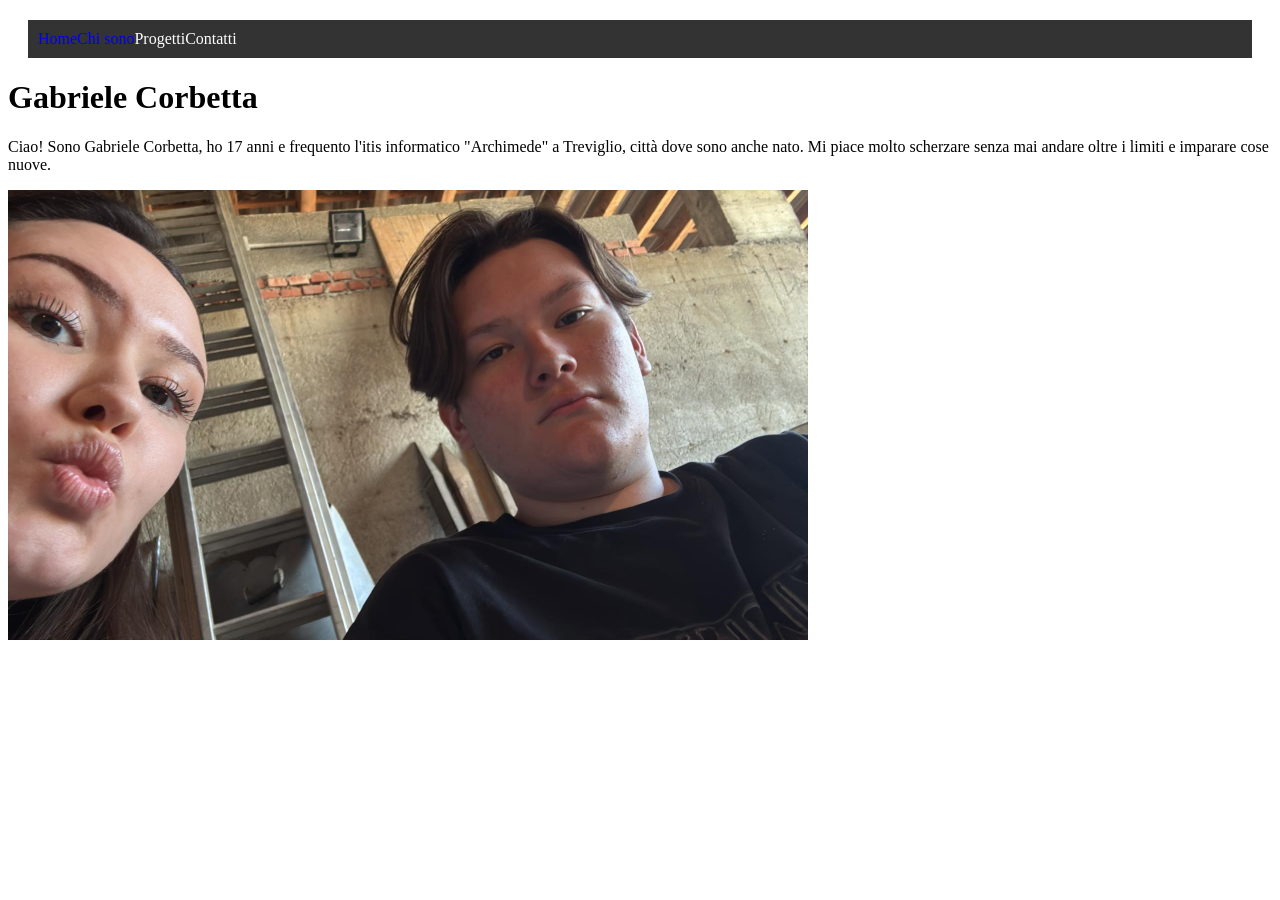
==== index.html @ 38078d9a "Add initial personal website files Add starter site files: index.html and chisono.html with basic na" ====
<!DOCTYPE html>
<html lang="en">
<head>
    <meta charset="UTF-8">
    <meta name="viewport" content="width=device-width, initial-scale=1.0">
    <title>Corbetta</title>
    <link rel="stylesheet" href="style.css">
</head>
<body>
    <nav>
        <ul>
            <a href="index.html"><li>Home</li></a>
            <a href="chisono.html"><li>Chi sono</li></a>
            <a href=""></a><li>Progetti</li></a>
            <a href=""></a><li>Contatti</li></a>
        </ul>
    </nav>
    <h1>Gabriele Corbetta</h1>
    <p>Ciao!
        Sono Gabriele Corbetta, ho 17 anni e frequento l'itis informatico "Archimede" a Treviglio, città dove sono anche nato. 
        Mi piace molto scherzare senza mai andare oltre i limiti e imparare cose nuove.
    </p>
    <img src="foto.JPEG" alt="Foto di me e di mia sorella" width="800" height="450">
</body>
</html>
---- style.css ----
ul {
  list-style-type: none;
  margin: 20px;
  padding: 10px;
  overflow: hidden;
  background-color: #333333;
  color: white;
}

ul li {
  float: left;
}

ul li a {
  display: block;
  color: white;
  text-align: center;
  padding: 14px 16px;
  text-decoration: none;
}

ul li a:hover {
  background-color: #111111;
}
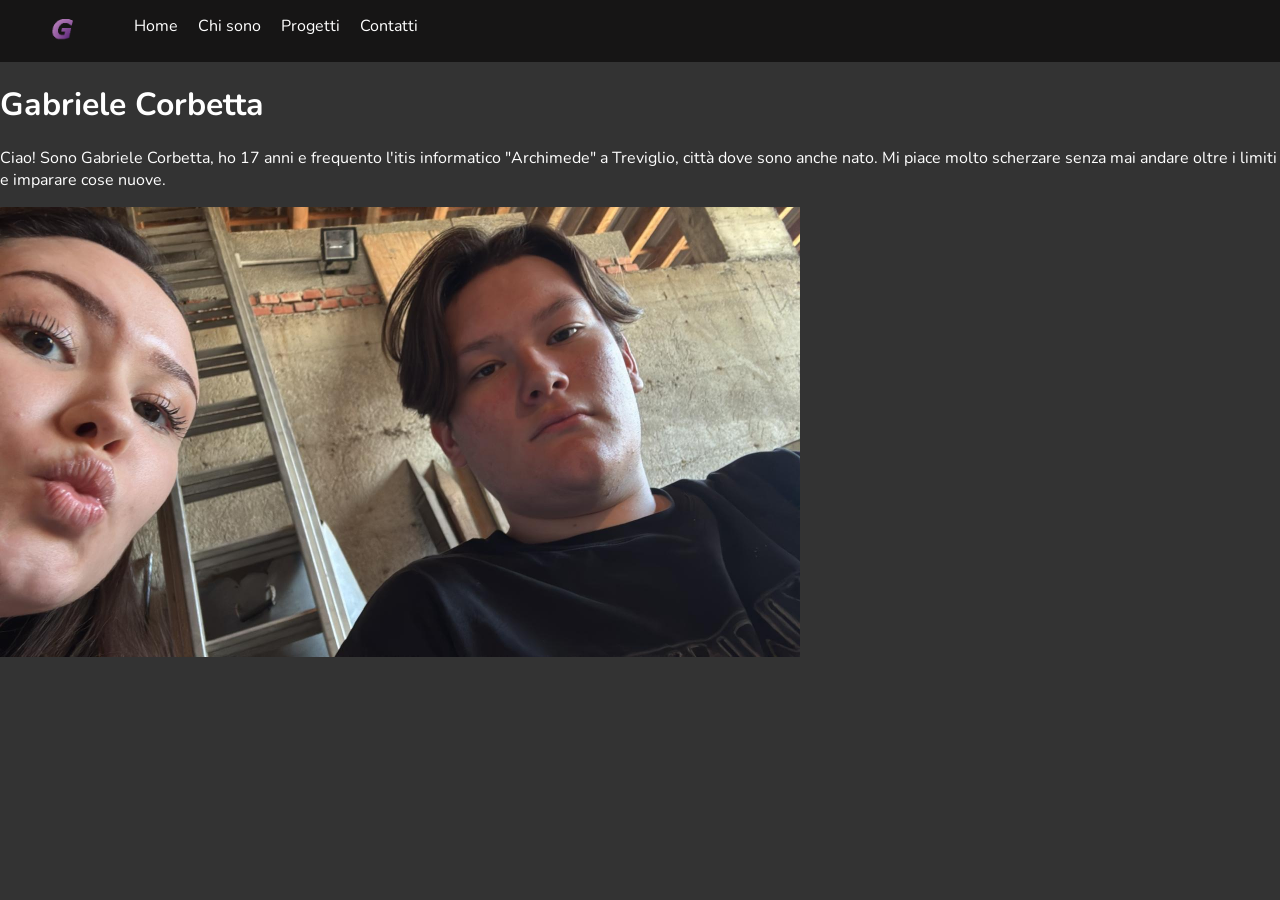
==== commit c9582730: "Add favicon and update navigation links in HTML files; enhance CSS styles" ====
--- a/index.html
+++ b/index.html
@@ -5,19 +5,24 @@
     <meta name="viewport" content="width=device-width, initial-scale=1.0">
     <title>Corbetta</title>
     <link rel="stylesheet" href="style.css">
+    <link rel="icon" href="favicon.png" type="image/png">
+    <link rel="preconnect" href="https://fonts.googleapis.com">
+<link rel="preconnect" href="https://fonts.gstatic.com" crossorigin>
+<link href="https://fonts.googleapis.com/css2?family=Nunito:ital,wght@0,200..1000;1,200..1000&display=swap" rel="stylesheet">
 </head>
 <body>
     <nav>
         <ul>
-            <a href="index.html"><li>Home</li></a>
-            <a href="chisono.html"><li>Chi sono</li></a>
-            <a href=""></a><li>Progetti</li></a>
-            <a href=""></a><li>Contatti</li></a>
+            <li><img src="favicon.png" alt="Logo" class="logo"></li>
+            <a href="index.html"><li> Home </li></a>
+            <a href="chisono.html"><li> Chi sono </li></a>
+            <a href="progetti.html"><li> Progetti </li></a>
+            <a href="contatti.html"><li> Contatti </li></a>
         </ul>
     </nav>
     <h1>Gabriele Corbetta</h1>
     <p>Ciao!
-        Sono Gabriele Corbetta, ho 17 anni e frequento l'itis informatico "Archimede" a Treviglio, città dove sono anche nato. 
+        Sono Gabriele Corbetta, ho 17 anni e frequento l'itis informatico <a href="https://www.isarchimede.edu.it/" target="_blank">"Archimede"</a> a Treviglio, città dove sono anche nato. 
         Mi piace molto scherzare senza mai andare oltre i limiti e imparare cose nuove.
     </p>
     <img src="foto.JPEG" alt="Foto di me e di mia sorella" width="800" height="450">
--- a/style.css
+++ b/style.css
@@ -1,17 +1,8 @@
-ul {
-  list-style-type: none;
-  margin: 20px;
-  padding: 10px;
-  overflow: hidden;
-  background-color: #333333;
-  color: white;
-}
-
 ul li {
   float: left;
 }
 
-ul li a {
+li a {
   display: block;
   color: white;
   text-align: center;
@@ -19,7 +10,47 @@
   text-decoration: none;
 }
 
-ul li a:hover {
-  background-color: #111111;
+li {
+  display: inline;
+  margin: 10px;
 }
 
+
+a {
+  color: #ffffff;
+  text-decoration: none;
+}
+
+ul {
+  list-style-type: none;
+  margin: 0px;
+  padding-bottom: 5px;
+  padding-top: 5px;
+  overflow: hidden;
+  background-color: #161515;
+  color: white;
+}
+
+
+body {
+  background-color: #333333;
+}
+
+body, html {
+  margin: 0;
+  padding: 0;
+}
+
+.logo {
+  width: 40%;
+  height: auto;
+  padding: 0px;
+  margin: 0px;
+  border: 0px;
+} 
+
+*{
+  font-family: "Nunito", sans-serif;
+  font-optical-sizing: auto;
+  color: #ffffff;
+}
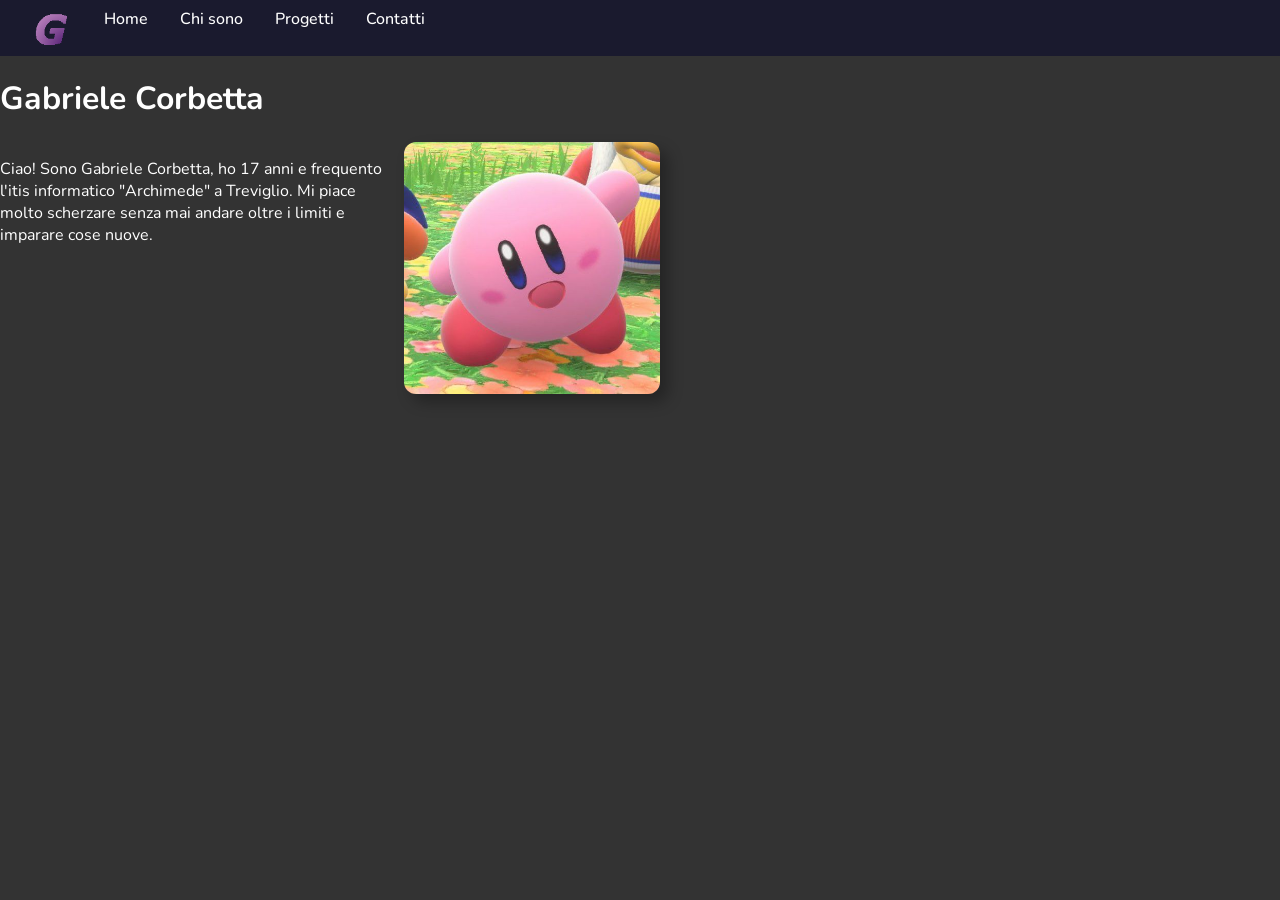
==== commit f9c105a3: "Refactor code structure for improved readability and maintainability" ====
--- a/index.html
+++ b/index.html
@@ -11,20 +11,26 @@
 <link href="https://fonts.googleapis.com/css2?family=Nunito:ital,wght@0,200..1000;1,200..1000&display=swap" rel="stylesheet">
 </head>
 <body>
-    <nav>
-        <ul>
-            <li><img src="favicon.png" alt="Logo" class="logo"></li>
-            <a href="index.html"><li> Home </li></a>
-            <a href="chisono.html"><li> Chi sono </li></a>
-            <a href="progetti.html"><li> Progetti </li></a>
-            <a href="contatti.html"><li> Contatti </li></a>
-        </ul>
+    <nav class="navbar">
+        <div class="nav-container">
+            <ul class="nav-menu">
+                <li class="logo-container"><a href="index.html" class="logo-link"><img src="favicon.png" alt="Logo" class="logo"></a></li>
+                <a href="index.html"><li> Home </li></a>
+                <a href="chisono.html"><li> Chi sono </li></a>
+                <a href="progetti.html"><li> Progetti </li></a>
+                <a href="contatti.html"><li> Contatti </li></a>
+            </ul>
+        </div>
     </nav>
     <h1>Gabriele Corbetta</h1>
-    <p>Ciao!
-        Sono Gabriele Corbetta, ho 17 anni e frequento l'itis informatico <a href="https://www.isarchimede.edu.it/" target="_blank">"Archimede"</a> a Treviglio, città dove sono anche nato. 
-        Mi piace molto scherzare senza mai andare oltre i limiti e imparare cose nuove.
-    </p>
-    <img src="foto.JPEG" alt="Foto di me e di mia sorella" width="800" height="450">
+    <div class="body-container">
+        <div class="text-container">
+            <p>Ciao!
+                Sono Gabriele Corbetta, ho 17 anni e frequento l'itis informatico <a href="https://www.isarchimede.edu.it/" target="_blank">"Archimede"</a> a Treviglio. 
+                Mi piace molto scherzare senza mai andare oltre i limiti e imparare cose nuove.
+            </p>
+        </div>
+        <img src="picture.png" alt="Foto di kirby, Il mio spirito animale" class="picture">
+    </div>
 </body>
 </html>
--- a/style.css
+++ b/style.css
@@ -1,36 +1,10 @@
-ul li {
-  float: left;
+a {
+  text-decoration: none;  
 }
 
-li a {
-  display: block;
-  color: white;
-  text-align: center;
-  padding: 14px 16px;
-  text-decoration: none;
+a:hover {
+  color: #734f82;
 }
-
-li {
-  display: inline;
-  margin: 10px;
-}
-
-
-a {
-  color: #ffffff;
-  text-decoration: none;
-}
-
-ul {
-  list-style-type: none;
-  margin: 0px;
-  padding-bottom: 5px;
-  padding-top: 5px;
-  overflow: hidden;
-  background-color: #161515;
-  color: white;
-}
-
 
 body {
   background-color: #333333;
@@ -41,13 +15,84 @@
   padding: 0;
 }
 
-.logo {
-  width: 40%;
-  height: auto;
-  padding: 0px;
-  margin: 0px;
-  border: 0px;
-} 
+.logo{
+  width: 40px;
+  height: 40px;
+}
+
+
+.navbar {
+  background: #1a1a2e;
+  padding: 0.5rem 2rem;
+  position: sticky;
+  top: 0;
+  z-index: 1000;
+}
+
+.nav-container {
+  max-width: 100%;
+  margin: 0 auto;
+  display: flex;
+  align-items: center;
+  justify-content: space-between;
+}
+
+.logo-link {
+  display: flex;
+  align-items: center;
+  text-decoration: none;
+  transition: transform 0.2s ease;
+}
+
+.logo-link:hover {
+  transform: scale(0.87);
+}
+
+
+.nav-menu {
+  display: flex;
+  gap: 2rem;
+  list-style: none;
+  margin: 0;
+  padding: 0;
+}
+
+.nav-menu li {
+  color: white;
+  text-decoration: none;
+  font-weight: 500;
+  transition: color 0.2s;
+}
+
+.nav-menu li:hover {
+  color: #734f82;
+}
+
+.picture {
+  border-radius: 12px;
+  box-shadow: 8px 8px 15px rgba(0, 0, 0, 0.3);
+  height: 20%;
+  width: 20%;
+}
+
+.body-container {
+  display: flex;
+  align-items:normal;
+}
+
+.text-container {
+  flex: 1;
+  margin-right: 20px;
+  word-wrap: break-word;        
+  word-break: break-word;       
+  overflow-wrap: break-word;   
+  max-width: 30%; 
+}
+
+.body-container-whoami {
+  display: flex;
+  flex-direction: column;
+}
 
 *{
   font-family: "Nunito", sans-serif;
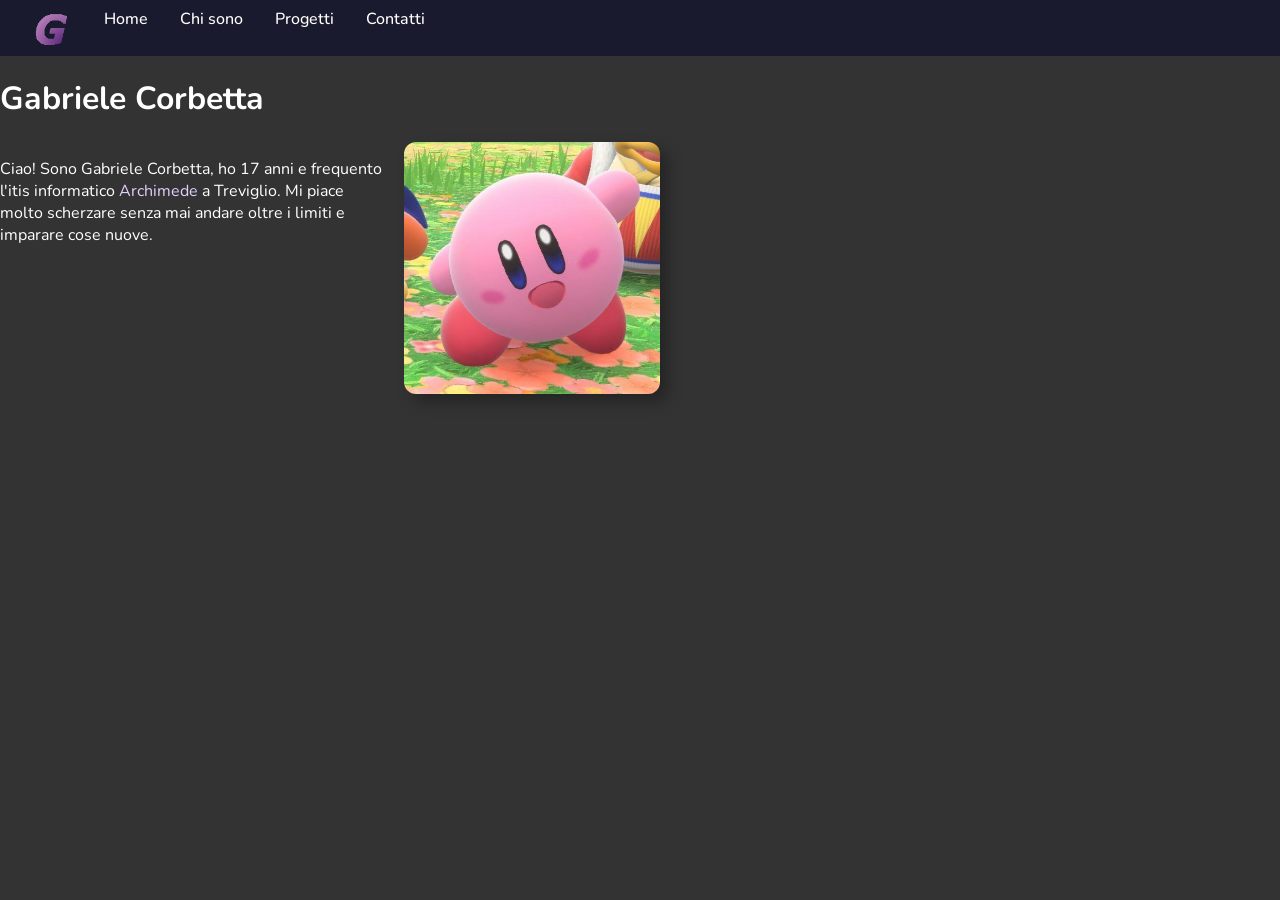
==== commit 32363e19: "Add educational background and interests sections to chisono.html; update styles in style.css" ====
--- a/index.html
+++ b/index.html
@@ -26,7 +26,7 @@
     <div class="body-container">
         <div class="text-container">
             <p>Ciao!
-                Sono Gabriele Corbetta, ho 17 anni e frequento l'itis informatico <a href="https://www.isarchimede.edu.it/" target="_blank">"Archimede"</a> a Treviglio. 
+                Sono Gabriele Corbetta, ho 17 anni e frequento l'itis informatico <a href="https://www.isarchimede.edu.it/" target="_blank">Archimede</a> a Treviglio. 
                 Mi piace molto scherzare senza mai andare oltre i limiti e imparare cose nuove.
             </p>
         </div>
--- a/style.css
+++ b/style.css
@@ -1,5 +1,6 @@
 a {
   text-decoration: none;  
+  color: #e4cffd;
 }
 
 a:hover {
@@ -80,6 +81,19 @@
   align-items:normal;
 }
 
+.text-picture-container {
+  display: flex;
+  align-items: center;
+  gap: 20px;
+}
+
+.vertical-picture {
+  border-radius: 12px;
+  box-shadow: 8px 8px 15px rgba(0, 0, 0, 0.3);
+  height: 10%;
+  width: 10%;
+}
+
 .text-container {
   flex: 1;
   margin-right: 20px;
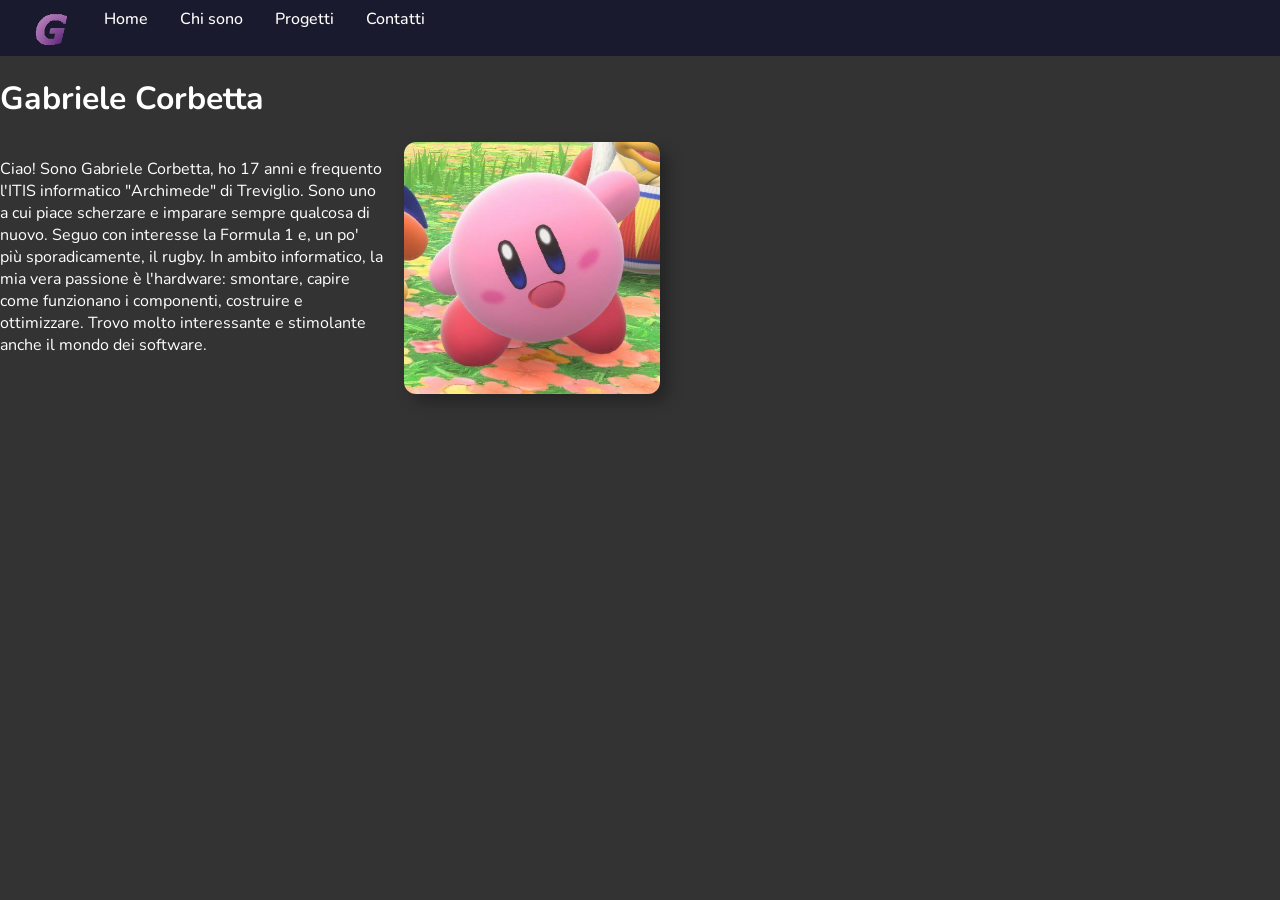
==== commit 58b13b3b: "Add contact and projects pages; update personal introduction and styles" ====
--- a/index.html
+++ b/index.html
@@ -26,8 +26,10 @@
     <div class="body-container">
         <div class="text-container">
             <p>Ciao!
-                Sono Gabriele Corbetta, ho 17 anni e frequento l'itis informatico <a href="https://www.isarchimede.edu.it/" target="_blank">Archimede</a> a Treviglio. 
-                Mi piace molto scherzare senza mai andare oltre i limiti e imparare cose nuove.
+                Sono Gabriele Corbetta, ho 17 anni e frequento l'ITIS informatico "Archimede" di Treviglio.
+                Sono uno a cui piace scherzare e imparare sempre qualcosa di nuovo.
+                Seguo con interesse la Formula 1 e, un po' più sporadicamente, il rugby. 
+                In ambito informatico, la mia vera passione è l'hardware: smontare, capire come funzionano i componenti, costruire e ottimizzare. Trovo molto interessante e stimolante anche il mondo dei software.
             </p>
         </div>
         <img src="picture.png" alt="Foto di kirby, Il mio spirito animale" class="picture">
--- a/style.css
+++ b/style.css
@@ -103,7 +103,7 @@
   max-width: 30%; 
 }
 
-.body-container-whoami {
+.body-container-whoami .body-container-projects{
   display: flex;
   flex-direction: column;
 }
@@ -112,4 +112,123 @@
   font-family: "Nunito", sans-serif;
   font-optical-sizing: auto;
   color: #ffffff;
+}
+
+.container-form {
+    max-width: 800px;
+    margin: 0 auto;
+    background: white;
+    border-radius: 1.5rem;
+    box-shadow: 0 20px 35px -10px rgba(0, 0, 0, 0.1);    padding: 2rem 2rem 2.5rem 2rem;
+}
+
+.form-title {
+    font-size: 2rem;
+    font-weight: 700;
+    margin-bottom: 1.5rem;
+    text-align: center;
+    letter-spacing: -0.3px;
+    border-left: 4px solid #ff8c42;
+    padding-left: 1rem;
+    display: inline-block;
+    width: auto;
+}
+
+.intro-text {
+    background: #fef7e8;
+    padding: 1rem 1.5rem;
+    border-radius: 2rem;
+    margin: 1.5rem 0 2rem 0;
+    color: #4a5c6b;
+    font-size: 1rem;
+    border-left: 5px solid #ffb347;
+    text-align: left;
+    line-height: 1.5;
+}
+
+.consultancy-form {
+    text-align: left;
+    margin-top: 0.5rem;
+    color:#1a1a2e;
+}
+
+.form-label {
+    font-weight: 600;
+    display: block;
+    margin-bottom: 0.5rem;
+    color: #1a1a2e;
+    font-size: 0.95rem;
+}
+
+.form-input,
+.form-select,
+.form-textarea {
+    width: 90%;
+    padding: 0.8rem 1rem;
+    font-family: inherit;
+    font-size: 0.95rem;
+    border: 1px solid #cfdfe9;
+    border-radius: 1rem;
+    background-color: #ffffff;
+    transition: all 0.2s ease;
+    outline: none;
+    color: #1f3e4b;
+}
+
+.form-input:focus,
+.form-select:focus,
+.form-textarea:focus {
+    border-color: #ffb347;
+    box-shadow: 0 0 0 3px rgba(255, 180, 71, 0.2);
+}
+
+.form-textarea {
+    resize: vertical;
+    min-height: 100px;
+}
+
+.form-date {
+    width: 90%;
+    padding: 0.8rem 1rem;
+    font-family: inherit;
+    font-size: 0.95rem;
+    border: 1px solid #cfdfe9;
+    border-radius: 1rem;
+    background-color: #ffffff;
+    transition: all 0.2s ease;
+    outline: none;
+    color: #1f3e4b;
+    color-scheme: light;
+}
+
+.form-date:focus {
+    border-color: #ffb347;
+    box-shadow: 0 0 0 3px rgba(255, 180, 71, 0.2);
+}
+
+.btn-submit {
+    background: #0b2b3b;
+    color: white;
+    border: none;
+    font-size: 1rem;
+    font-weight: 600;
+    padding: 0.9rem 1.8rem;
+    border-radius: 2rem;
+    cursor: pointer;
+    width: 100%;
+    transition: all 0.2s ease;
+    margin-top: 0.5rem;
+    font-family: inherit;
+    letter-spacing: 0.5px;
+}
+
+.btn-submit:hover {
+    background: #ff8c42;
+    color: #0b2b3b;
+    transform: translateY(-2px);
+    box-shadow: 0 8px 18px rgba(255, 140, 66, 0.3);
+}
+
+.btn-submit:active {
+    transform: translateY(1px);
 }
